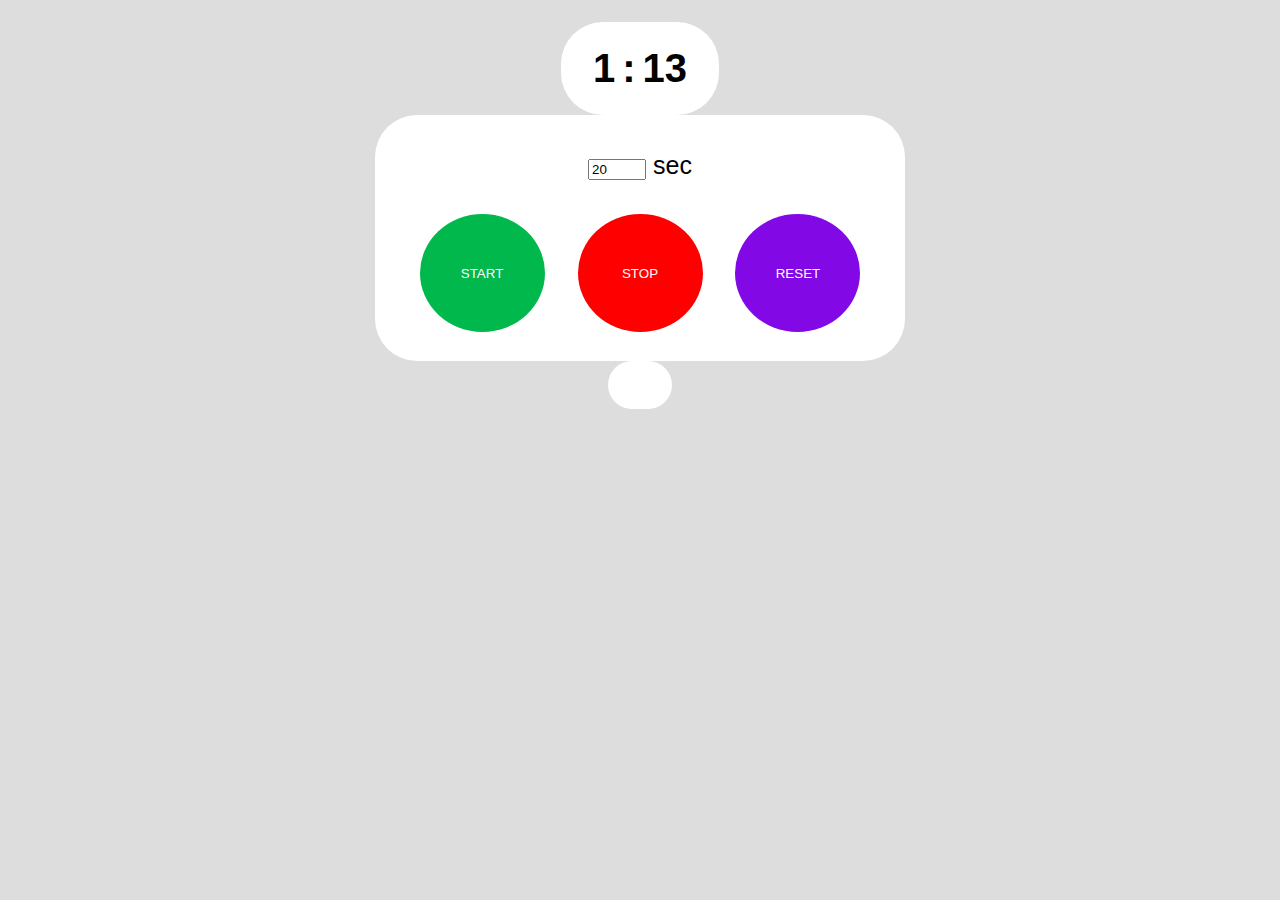
==== index.html @ f86ec2c7 "further updates" ====
<!DOCTYPE html>
<html lang="en">
<head>
    <meta charset="UTF-8">
    <meta name="viewport" content="width=device-width, initial-scale=1.0">
    <link href="https://cdn.jsdelivr.net/npm/bootstrap@5.3.0/dist/css/bootstrap.min.css" rel="stylesheet" integrity="sha384-9ndCyUaIbzAi2FUVXJi0CjmCapSmO7SnpJef0486qhLnuZ2cdeRhO02iuK6FUUVM" crossorigin="anonymous">
    <script src="https://cdn.jsdelivr.net/npm/bootstrap@5.3.0/dist/js/bootstrap.bundle.min.js" integrity="sha384-geWF76RCwLtnZ8qwWowPQNguL3RmwHVBC9FhGdlKrxdiJJigb/j/68SIy3Te4Bkz" crossorigin="anonymous"></script>
    <link href="https://fonts.googleapis.com/icon?family=Material+Icons" rel="stylesheet">
    <link rel="stylesheet" type="text/css" href="mystyle.css">
    <script src="main.js"></script>
    <title>Timer</title>
</head>
<body>
    <div class="timer alert">
        <span class="timer-part" id="display2">1</span>
        <span class="timer-part" id="separator">:</span>
        <span class="timer-part" id="display">13</span>
    </div>
    <pr><br></pr>
    <div class="timer alert">
<!--
        <span class="timer-part timer-part-minutes">00</span>
        <span class="timer-part">:</span>
        <span class="timer-part timer-part-seconds">00</span>
-->
        <form>
            <input type="number" id="seconds" value="20" style="width:50px; margin-top:20px;">
            <label>sec</label>
        </form>
        <pr><br></pr>
        <button id="startButton" type="button" class="timer-btn timer-btn-start" onclick="startCounter();">START</button>
        <button id="stopButton" type="button" class="timer-btn timer-btn-stop" onclick="stopCounter();">STOP</button>
        <button id="resetButton" type="button" class="timer-btn timer-btn-reset" onclick="resetCounter();">RESET</button>
    </div>
    <pr><br></pr>
    <div class="timer alert">
        
    </div>
    
<!--
    <div>
        <button type="button" class="timer-btn timer-btn-control timer-btn-start">START</button>
        <button type="button" class="timer-btn timer-btn-reset">RESET</button>
    </div>
-->
    
</body>
</html>
---- mystyle.css ----
body
{
    /* background: #f8d638; */
    background-color: #dddddd;
    margin: 22px;
    font-size: 25px;
    text-align: center;
}

.timer
{
    font-family:'Franklin Gothic Medium', 'Arial Narrow', Arial, sans-serif;
    display: inline-block;
    padding: 24px 32px;
    border-radius: 42px;
    background-color: white;
}

.timer-part
{
    font-size: 40px;
    font-weight: bolder;
}

.timer-btn
{
    width: 125px;
    height: 118px;
    margin-left: 13px;
    margin-right: 13px;
    margin-top: 5px;
    margin-bottom: 5px;
    border-radius: 50%;
    border: none;
    color: white;
    background-color: #8208e6;
    cursor: pointer;
}

.timer-btn-start
{
    background-color: #00b84c;
}

.timer-btn-stop
{
    background-color: red;
}
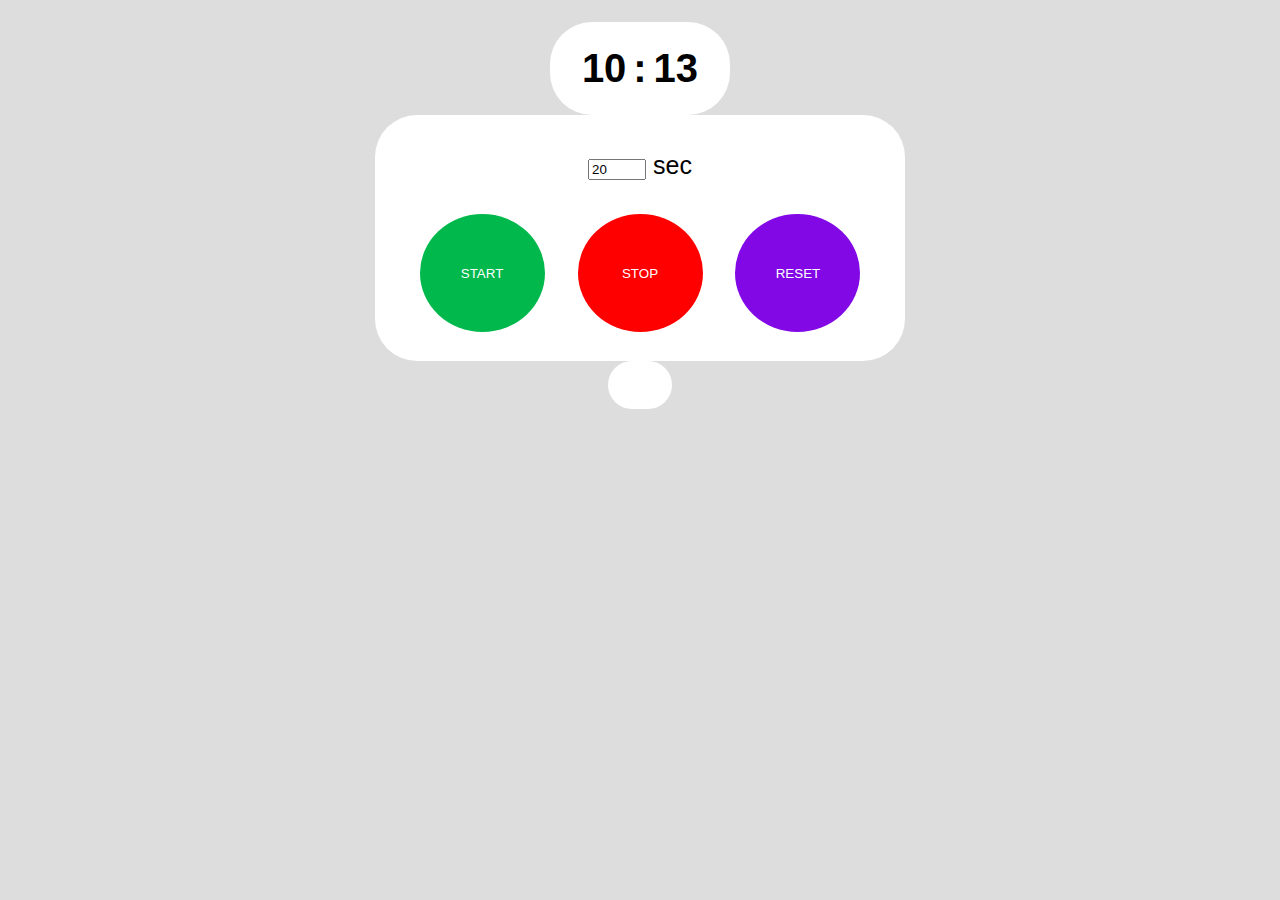
==== commit b329c74e: "timer done and working perfectly" ====
--- a/index.html
+++ b/index.html
@@ -12,7 +12,7 @@
 </head>
 <body>
     <div class="timer alert">
-        <span class="timer-part" id="display2">1</span>
+        <span class="timer-part" id="display2">10</span>
         <span class="timer-part" id="separator">:</span>
         <span class="timer-part" id="display">13</span>
     </div>
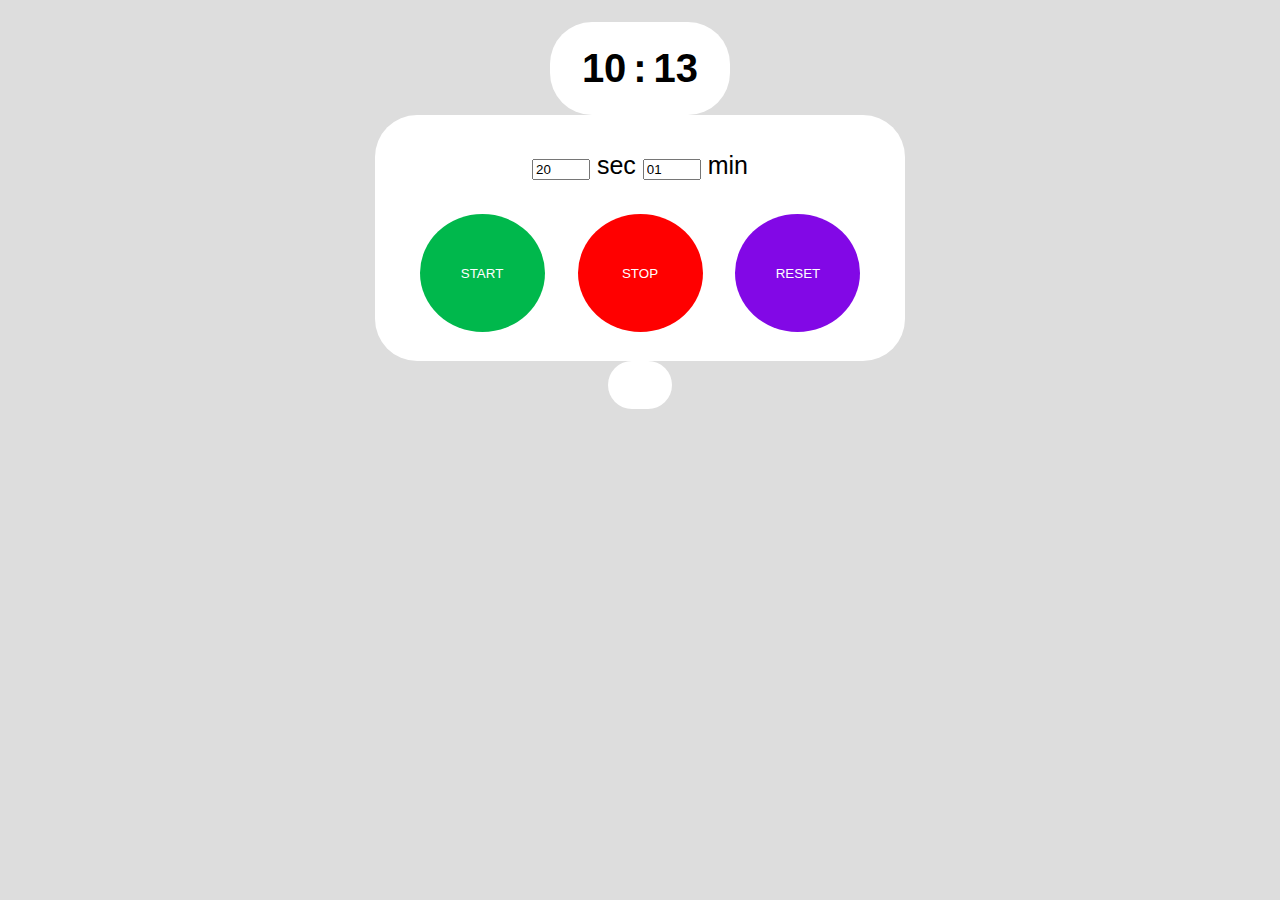
==== commit 31f4f3c1: "further cleanup" ====
--- a/index.html
+++ b/index.html
@@ -26,6 +26,9 @@
         <form>
             <input type="number" id="seconds" value="20" style="width:50px; margin-top:20px;">
             <label>sec</label>
+
+            <input type="number" id="minutes" value="01" style="width:50px; margin-top:20px;">
+            <label>min</label>
         </form>
         <pr><br></pr>
         <button id="startButton" type="button" class="timer-btn timer-btn-start" onclick="startCounter();">START</button>
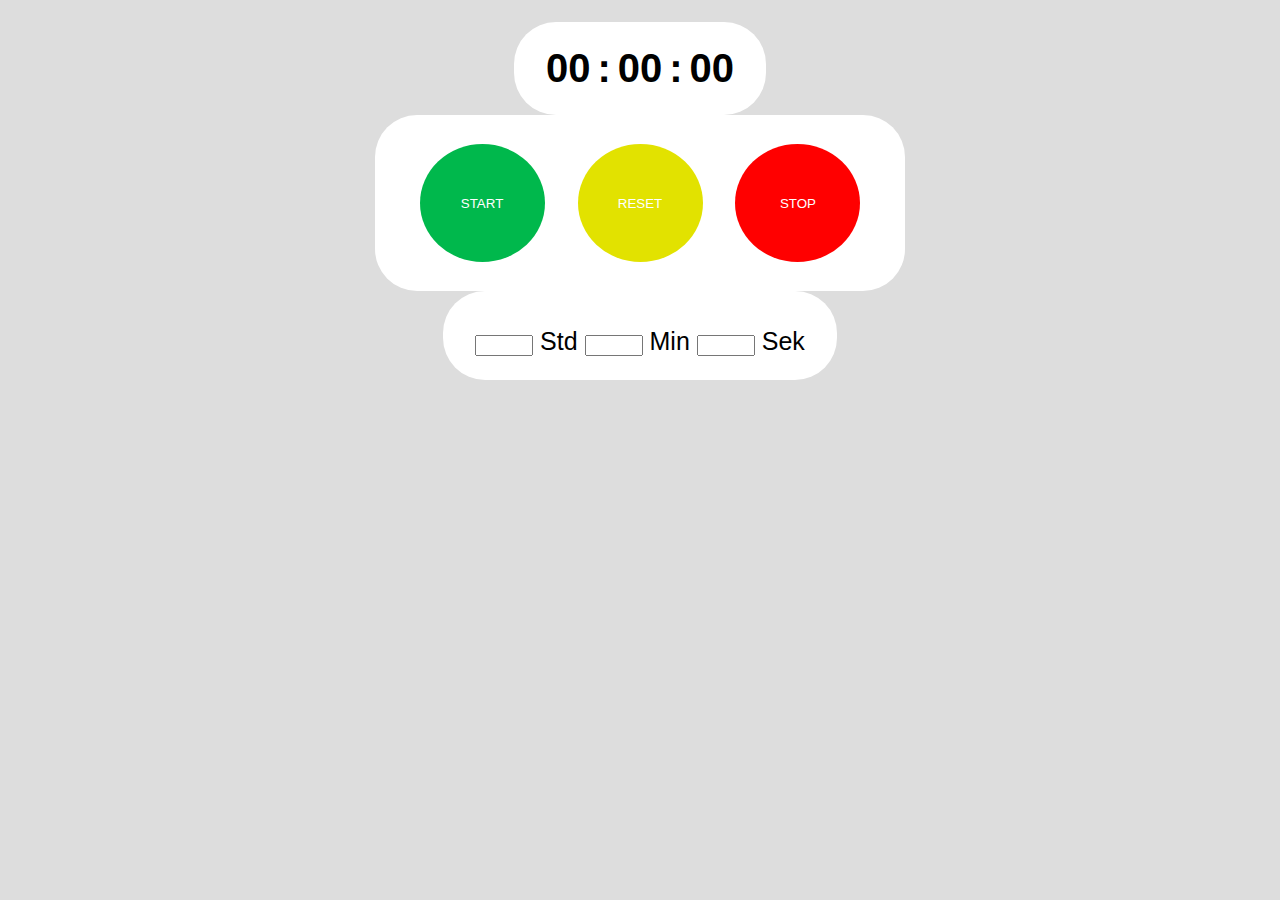
==== commit 65af15e8: "a lot of further changes" ====
--- a/index.html
+++ b/index.html
@@ -7,14 +7,16 @@
     <script src="https://cdn.jsdelivr.net/npm/bootstrap@5.3.0/dist/js/bootstrap.bundle.min.js" integrity="sha384-geWF76RCwLtnZ8qwWowPQNguL3RmwHVBC9FhGdlKrxdiJJigb/j/68SIy3Te4Bkz" crossorigin="anonymous"></script>
     <link href="https://fonts.googleapis.com/icon?family=Material+Icons" rel="stylesheet">
     <link rel="stylesheet" type="text/css" href="mystyle.css">
-    <script src="main.js"></script>
+    <!-- <script src="main.js" defer></script> -->
     <title>Timer</title>
 </head>
 <body>
     <div class="timer alert">
-        <span class="timer-part" id="display2">10</span>
+        <span class="timer-part" id="display3">00</span>
         <span class="timer-part" id="separator">:</span>
-        <span class="timer-part" id="display">13</span>
+        <span class="timer-part" id="display2">00</span>
+        <span class="timer-part" id="separator2">:</span>
+        <span class="timer-part" id="display">00</span>
     </div>
     <pr><br></pr>
     <div class="timer alert">
@@ -23,20 +25,22 @@
         <span class="timer-part">:</span>
         <span class="timer-part timer-part-seconds">00</span>
 -->
-        <form>
-            <input type="number" id="seconds" value="20" style="width:50px; margin-top:20px;">
-            <label>sec</label>
-
-            <input type="number" id="minutes" value="01" style="width:50px; margin-top:20px;">
-            <label>min</label>
-        </form>
-        <pr><br></pr>
         <button id="startButton" type="button" class="timer-btn timer-btn-start" onclick="startCounter();">START</button>
+        <button id="resetButton" type="button" class="timer-btn timer-btn-reset" onclick="resetCounter();">RESET</button>
         <button id="stopButton" type="button" class="timer-btn timer-btn-stop" onclick="stopCounter();">STOP</button>
-        <button id="resetButton" type="button" class="timer-btn timer-btn-reset" onclick="resetCounter();">RESET</button>
     </div>
     <pr><br></pr>
     <div class="timer alert">
+        <form>
+            <input type="number" id="hours" value="" style="width:50px; margin-top:20px;">
+            <label>Std</label>
+
+            <input type="number" id="minutes" value="" style="width:50px; margin-top:20px;">
+            <label>Min</label>
+
+            <input type="number" id="seconds" value="" style="width:50px; margin-top:20px;">
+            <label>Sek</label>
+        </form>
         
     </div>
     
@@ -46,6 +50,6 @@
         <button type="button" class="timer-btn timer-btn-reset">RESET</button>
     </div>
 -->
-    
+<script src="main.js"></script>
 </body>
 </html>--- a/mystyle.css
+++ b/mystyle.css
@@ -45,4 +45,9 @@
 .timer-btn-stop
 {
     background-color: red;
+}
+
+.timer-btn-reset
+{
+    background: rgb(226, 226, 0);
 }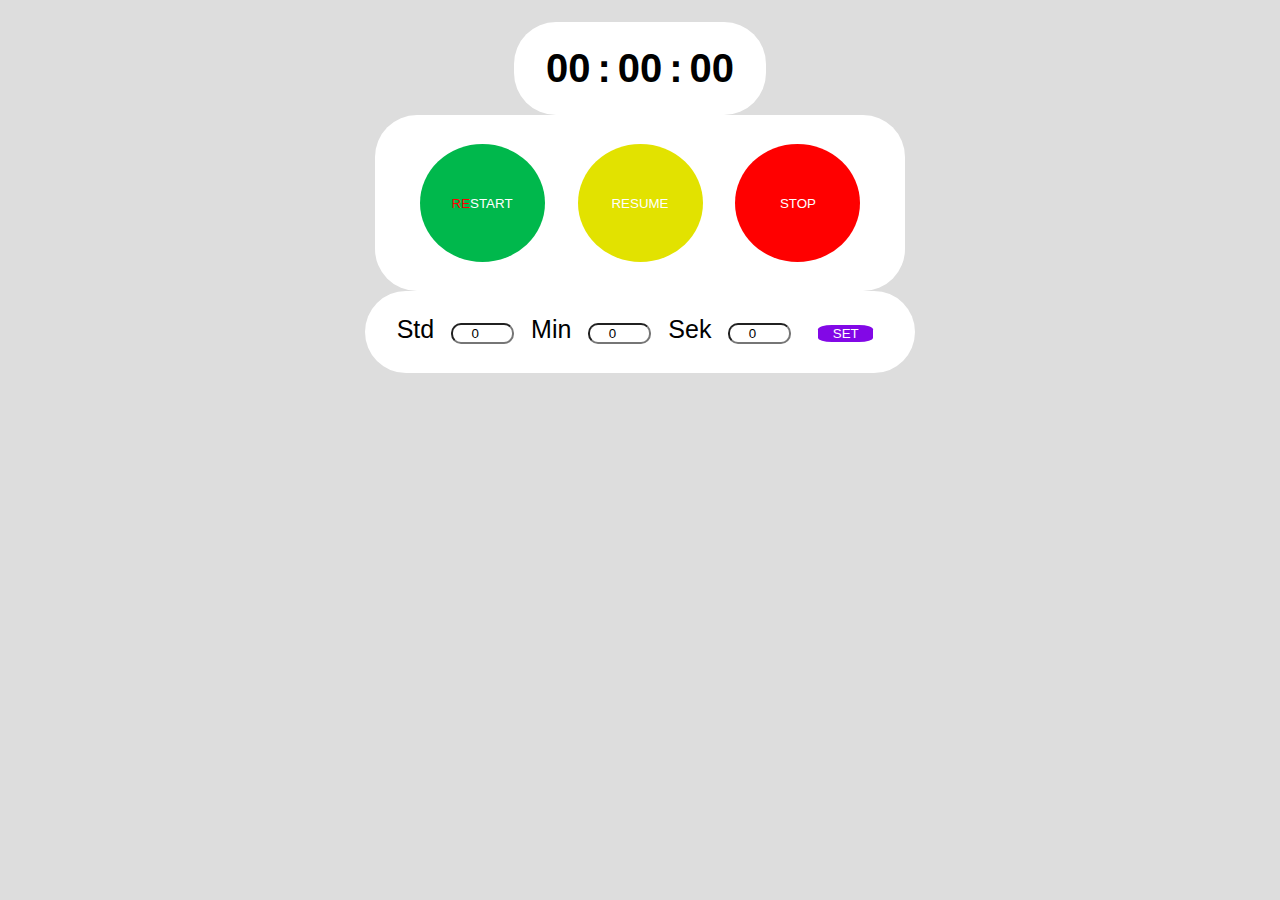
==== commit 1ed74ac7: "final version" ====
--- a/index.html
+++ b/index.html
@@ -8,6 +8,7 @@
     <link href="https://fonts.googleapis.com/icon?family=Material+Icons" rel="stylesheet">
     <link rel="stylesheet" type="text/css" href="mystyle.css">
     <!-- <script src="main.js" defer></script> -->
+    <script src="main.js" defer></script>
     <title>Timer</title>
 </head>
 <body>
@@ -25,21 +26,23 @@
         <span class="timer-part">:</span>
         <span class="timer-part timer-part-seconds">00</span>
 -->
-        <button id="startButton" type="button" class="timer-btn timer-btn-start" onclick="startCounter();">START</button>
-        <button id="resetButton" type="button" class="timer-btn timer-btn-reset" onclick="resetCounter();">RESET</button>
+        <button id="startButton" type="button" class="timer-btn timer-btn-start" onclick="startCounter();"><font color="red">RE</font>START</button>
+        <button id="resetButton" type="button" class="timer-btn timer-btn-reset" onclick="pauseCounter();">RESUME</button>
         <button id="stopButton" type="button" class="timer-btn timer-btn-stop" onclick="stopCounter();">STOP</button>
     </div>
     <pr><br></pr>
     <div class="timer alert">
         <form>
-            <input type="number" id="hours" value="" style="width:50px; margin-top:20px;">
             <label>Std</label>
+            <input type="number" id="hours" onkeypress="return event.charCode >= 48" value="0" min="0" max="96" onKeyDown="return false">
 
-            <input type="number" id="minutes" value="" style="width:50px; margin-top:20px;">
             <label>Min</label>
+            <input type="number" id="minutes" onkeypress="return event.charCode >= 48" value="0" min="0" max="59" onKeyDown="return false">
 
-            <input type="number" id="seconds" value="" style="width:50px; margin-top:20px;">
             <label>Sek</label>
+            <input type="number" id="seconds" onkeypress="return event.charCode >= 48" value="0" min="0" max="59" onKeyDown="return false">
+            
+            <button type="button" class="set-btn" onclick="setTimer()">SET</button>
         </form>
         
     </div>
@@ -50,6 +53,6 @@
         <button type="button" class="timer-btn timer-btn-reset">RESET</button>
     </div>
 -->
-<script src="main.js"></script>
+
 </body>
 </html>--- a/mystyle.css
+++ b/mystyle.css
@@ -50,4 +50,29 @@
 .timer-btn-reset
 {
     background: rgb(226, 226, 0);
+}
+
+input
+{
+    width: 55px;
+    margin-top: 5px;
+    margin-bottom: 5px;
+    margin-left: 10px;
+    margin-right: 10px;
+    text-align: center;
+    border-radius: 10px;
+}
+
+.set-btn
+{
+    width: 55px;
+    margin-top: 5px;
+    margin-bottom: 5px;
+    margin-left: 10px;
+    margin-right: 10px;
+    text-align: center;
+    color: white;
+    background: #8208e6;
+    border: none;
+    border-radius: 25%;
 }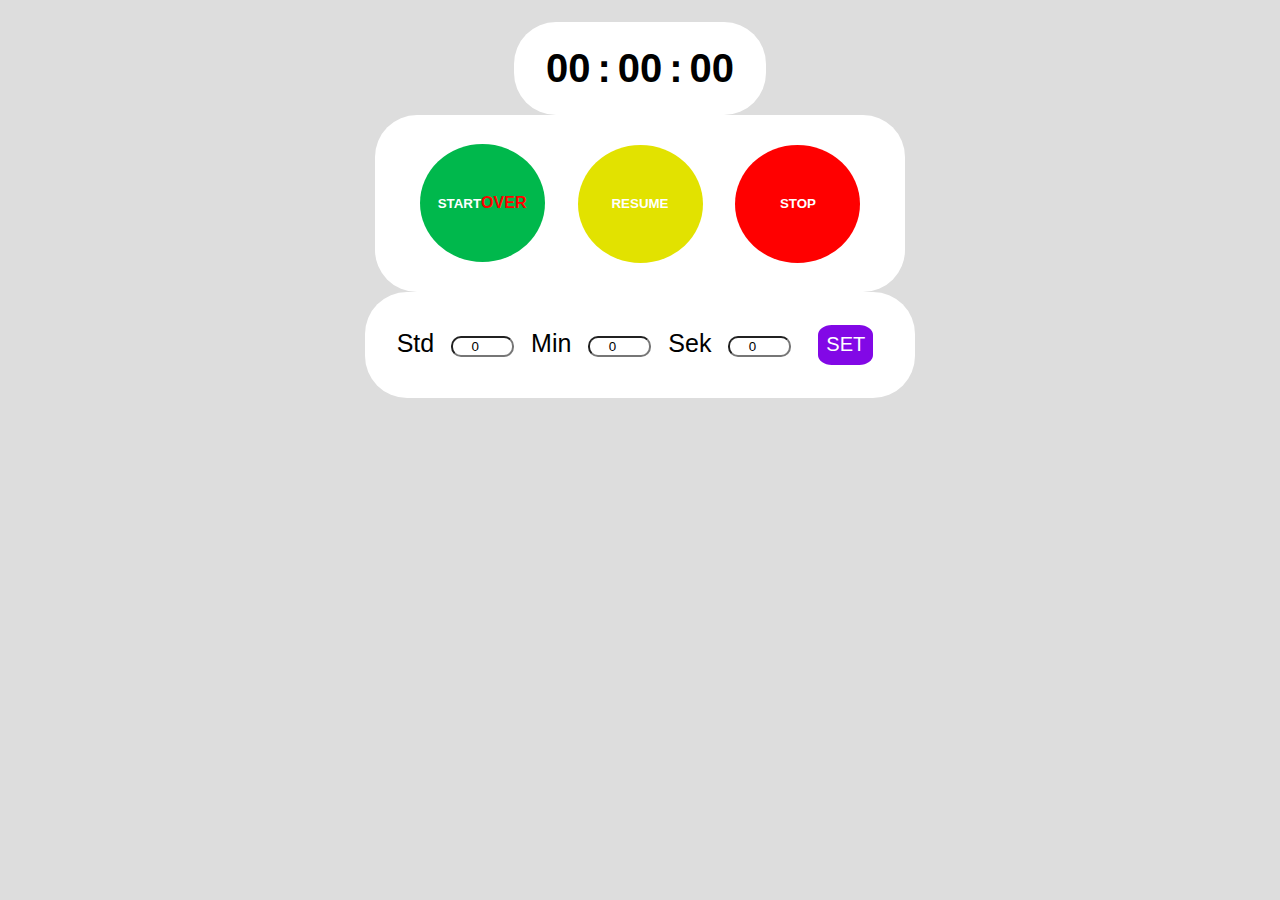
==== commit aad12601: "further changes and README.md push" ====
--- a/index.html
+++ b/index.html
@@ -26,7 +26,7 @@
         <span class="timer-part">:</span>
         <span class="timer-part timer-part-seconds">00</span>
 -->
-        <button id="startButton" type="button" class="timer-btn timer-btn-start" onclick="startCounter();"><font color="red">RE</font>START</button>
+        <button id="startButton" type="button" class="timer-btn timer-btn-start" onclick="startCounter();">START<font color="red" size="3px">OVER</font></button>
         <button id="resetButton" type="button" class="timer-btn timer-btn-reset" onclick="pauseCounter();">RESUME</button>
         <button id="stopButton" type="button" class="timer-btn timer-btn-stop" onclick="stopCounter();">STOP</button>
     </div>
--- a/mystyle.css
+++ b/mystyle.css
@@ -33,6 +33,7 @@
     border-radius: 50%;
     border: none;
     color: white;
+    font-weight: bold;
     background-color: #8208e6;
     cursor: pointer;
 }
@@ -65,14 +66,18 @@
 
 .set-btn
 {
+    font-size: 20px;
     width: 55px;
-    margin-top: 5px;
-    margin-bottom: 5px;
+    height: 40px;
+    margin-top: 9px;
+    margin-bottom: 9px;
     margin-left: 10px;
     margin-right: 10px;
     text-align: center;
     color: white;
     background: #8208e6;
+    font-weight: 500;
     border: none;
+    /* border-color: black, grey; */
     border-radius: 25%;
 }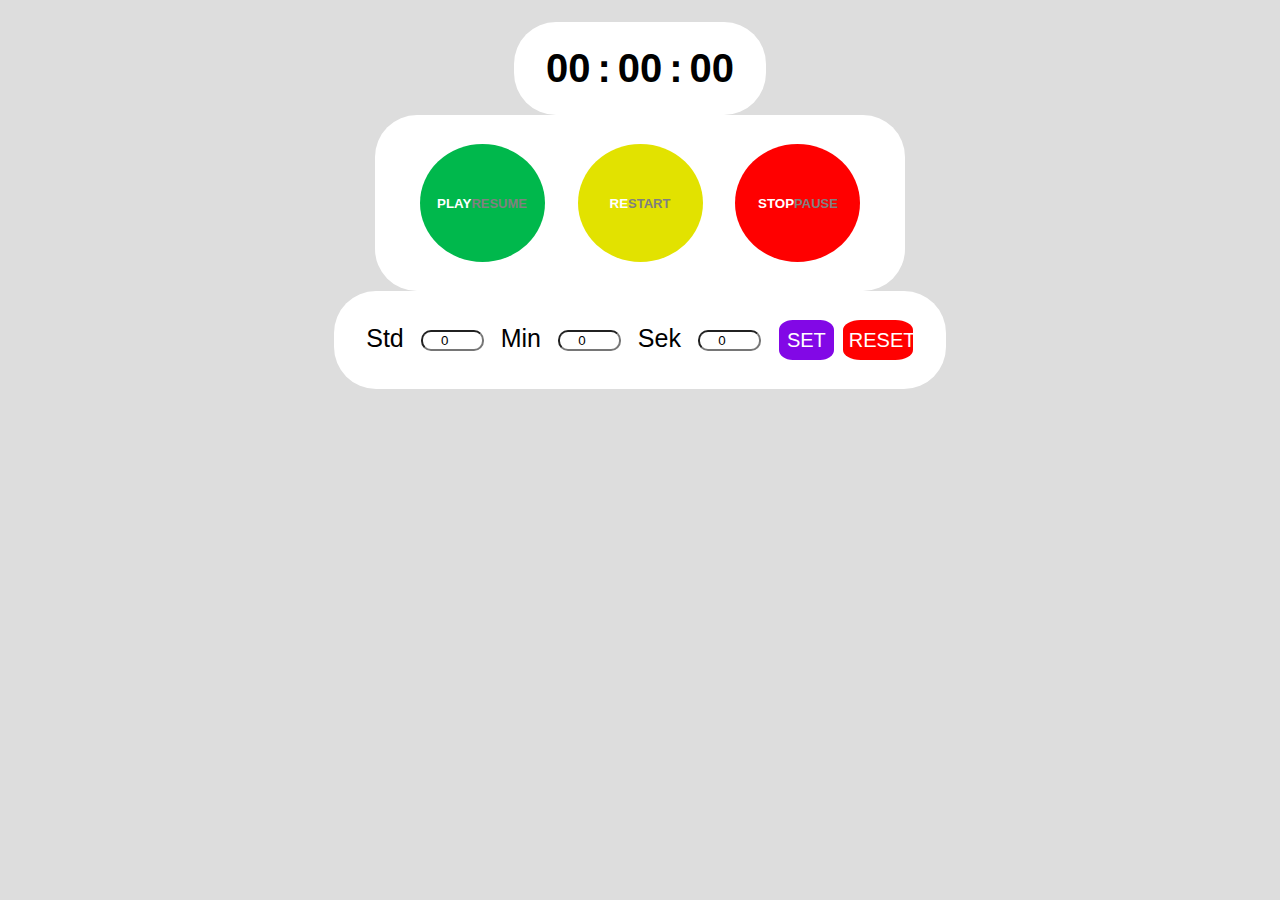
==== commit 88138d62: "code perfected" ====
--- a/index.html
+++ b/index.html
@@ -26,9 +26,9 @@
         <span class="timer-part">:</span>
         <span class="timer-part timer-part-seconds">00</span>
 -->
-        <button id="startButton" type="button" class="timer-btn timer-btn-start" onclick="startCounter();">START<font color="red" size="3px">OVER</font></button>
-        <button id="resetButton" type="button" class="timer-btn timer-btn-reset" onclick="pauseCounter();">RESUME</button>
-        <button id="stopButton" type="button" class="timer-btn timer-btn-stop" onclick="stopCounter();">STOP</button>
+        <button id="startButton" type="button" class="timer-btn timer-btn-start" onclick="startCounter();">PLAY<font color="grey" size="2px">RESUME</font></button>
+        <button id="resetButton" type="button" class="timer-btn timer-btn-reset" onclick="pauseCounter();">RE<font color="grey" size="2px">START</font></button>
+        <button id="stopButton" type="button" class="timer-btn timer-btn-stop" onclick="stopCounter();">STOP<font color="grey" size="2px">PAUSE</font></button>
     </div>
     <pr><br></pr>
     <div class="timer alert">
@@ -43,6 +43,7 @@
             <input type="number" id="seconds" onkeypress="return event.charCode >= 48" value="0" min="0" max="59" onKeyDown="return false">
             
             <button type="button" class="set-btn" onclick="setTimer()">SET</button>
+            <button id="reset" type="button" class="reset-btn" onclick="resetToZero()">RESET</button>
         </form>
         
     </div>
--- a/mystyle.css
+++ b/mystyle.css
@@ -62,6 +62,7 @@
     margin-right: 10px;
     text-align: center;
     border-radius: 10px;
+    vertical-align: middle;
 }
 
 .set-btn
@@ -69,10 +70,10 @@
     font-size: 20px;
     width: 55px;
     height: 40px;
-    margin-top: 9px;
-    margin-bottom: 9px;
-    margin-left: 10px;
-    margin-right: 10px;
+    margin-top: 5px;
+    margin-bottom: 5px;
+    margin-left: 1px;
+    margin-right: 1px;
     text-align: center;
     color: white;
     background: #8208e6;
@@ -80,4 +81,27 @@
     border: none;
     /* border-color: black, grey; */
     border-radius: 25%;
+}
+
+.reset-btn
+{
+    font-size: 20px;
+    width: 70px;
+    height: 40px;
+    margin-top: 5px;
+    margin-bottom: 5px;
+    margin-left: 1px;
+    margin-right: 1px;
+    text-align: center;
+    color: white;
+    background: red;
+    font-weight: 500;
+    border: none;
+    /* border-color: black, grey; */
+    border-radius: 25%;
+}
+
+button
+{
+    vertical-align: middle;
 }